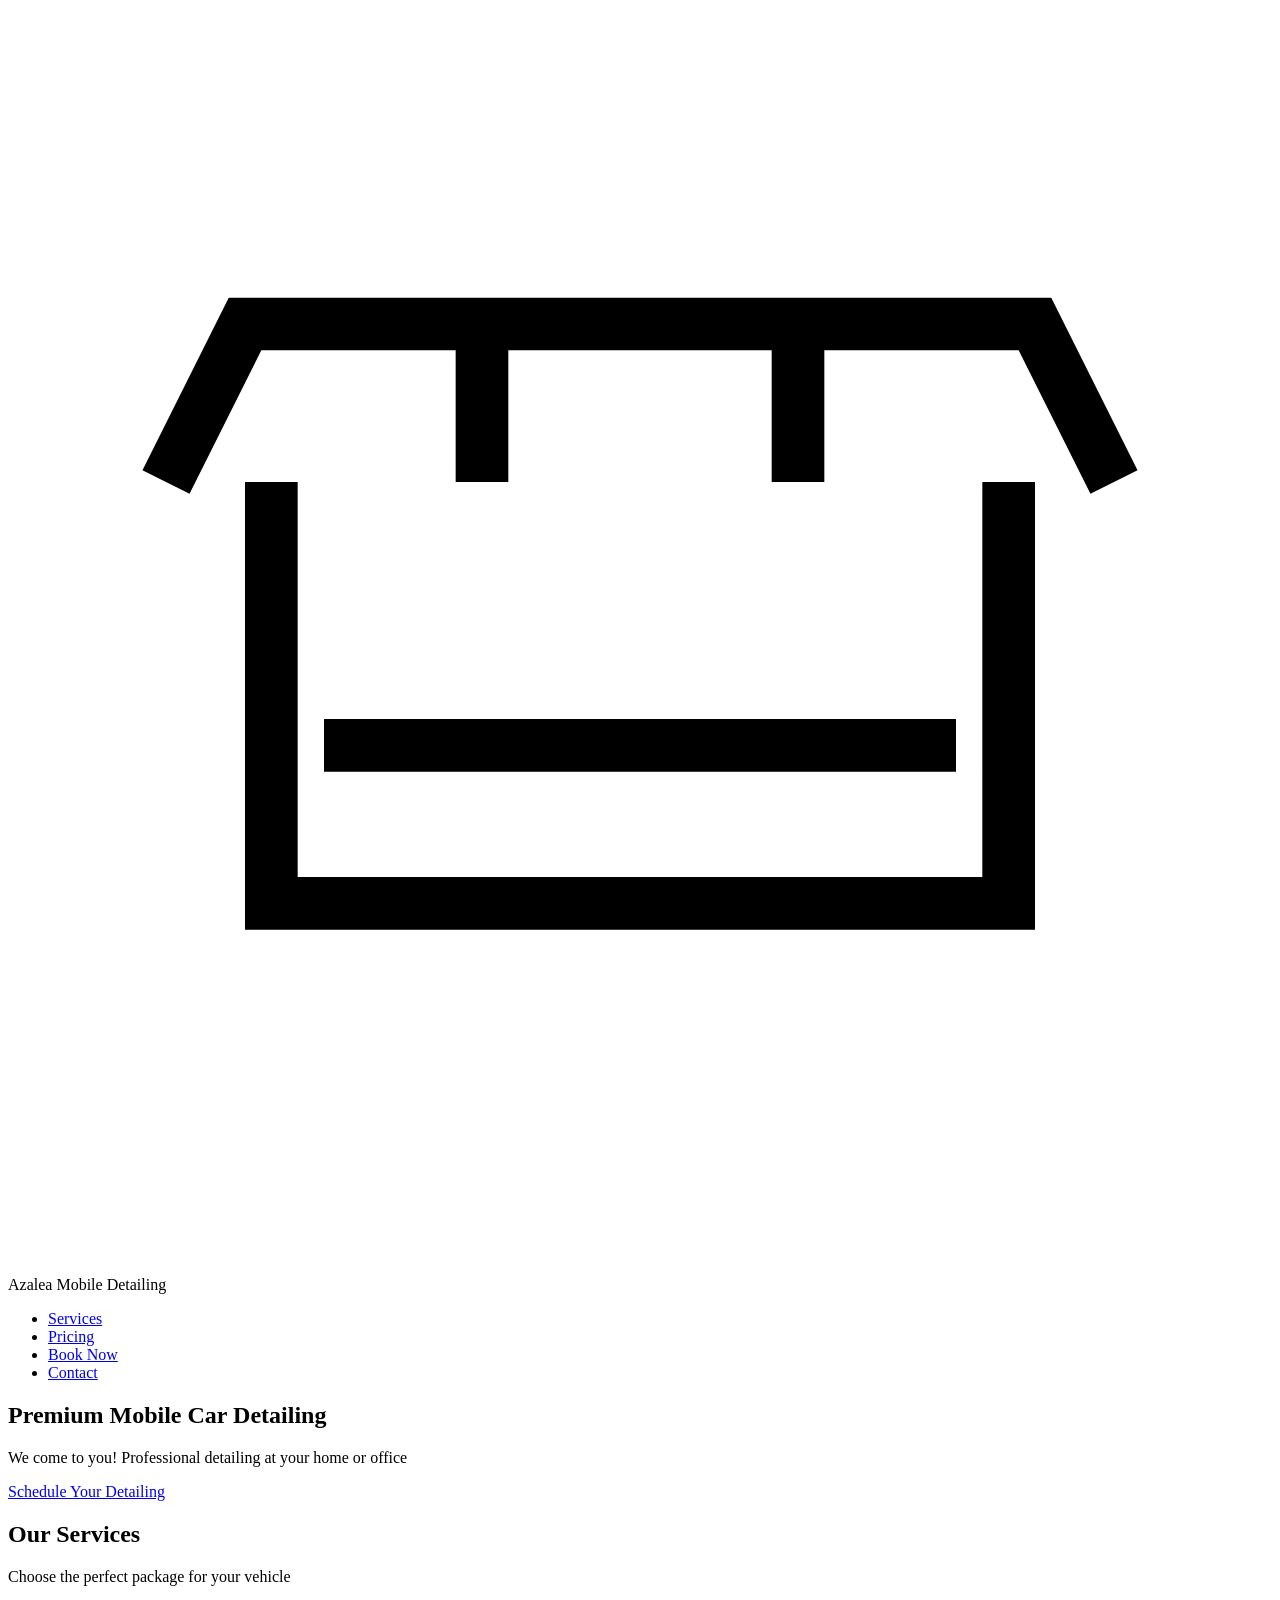
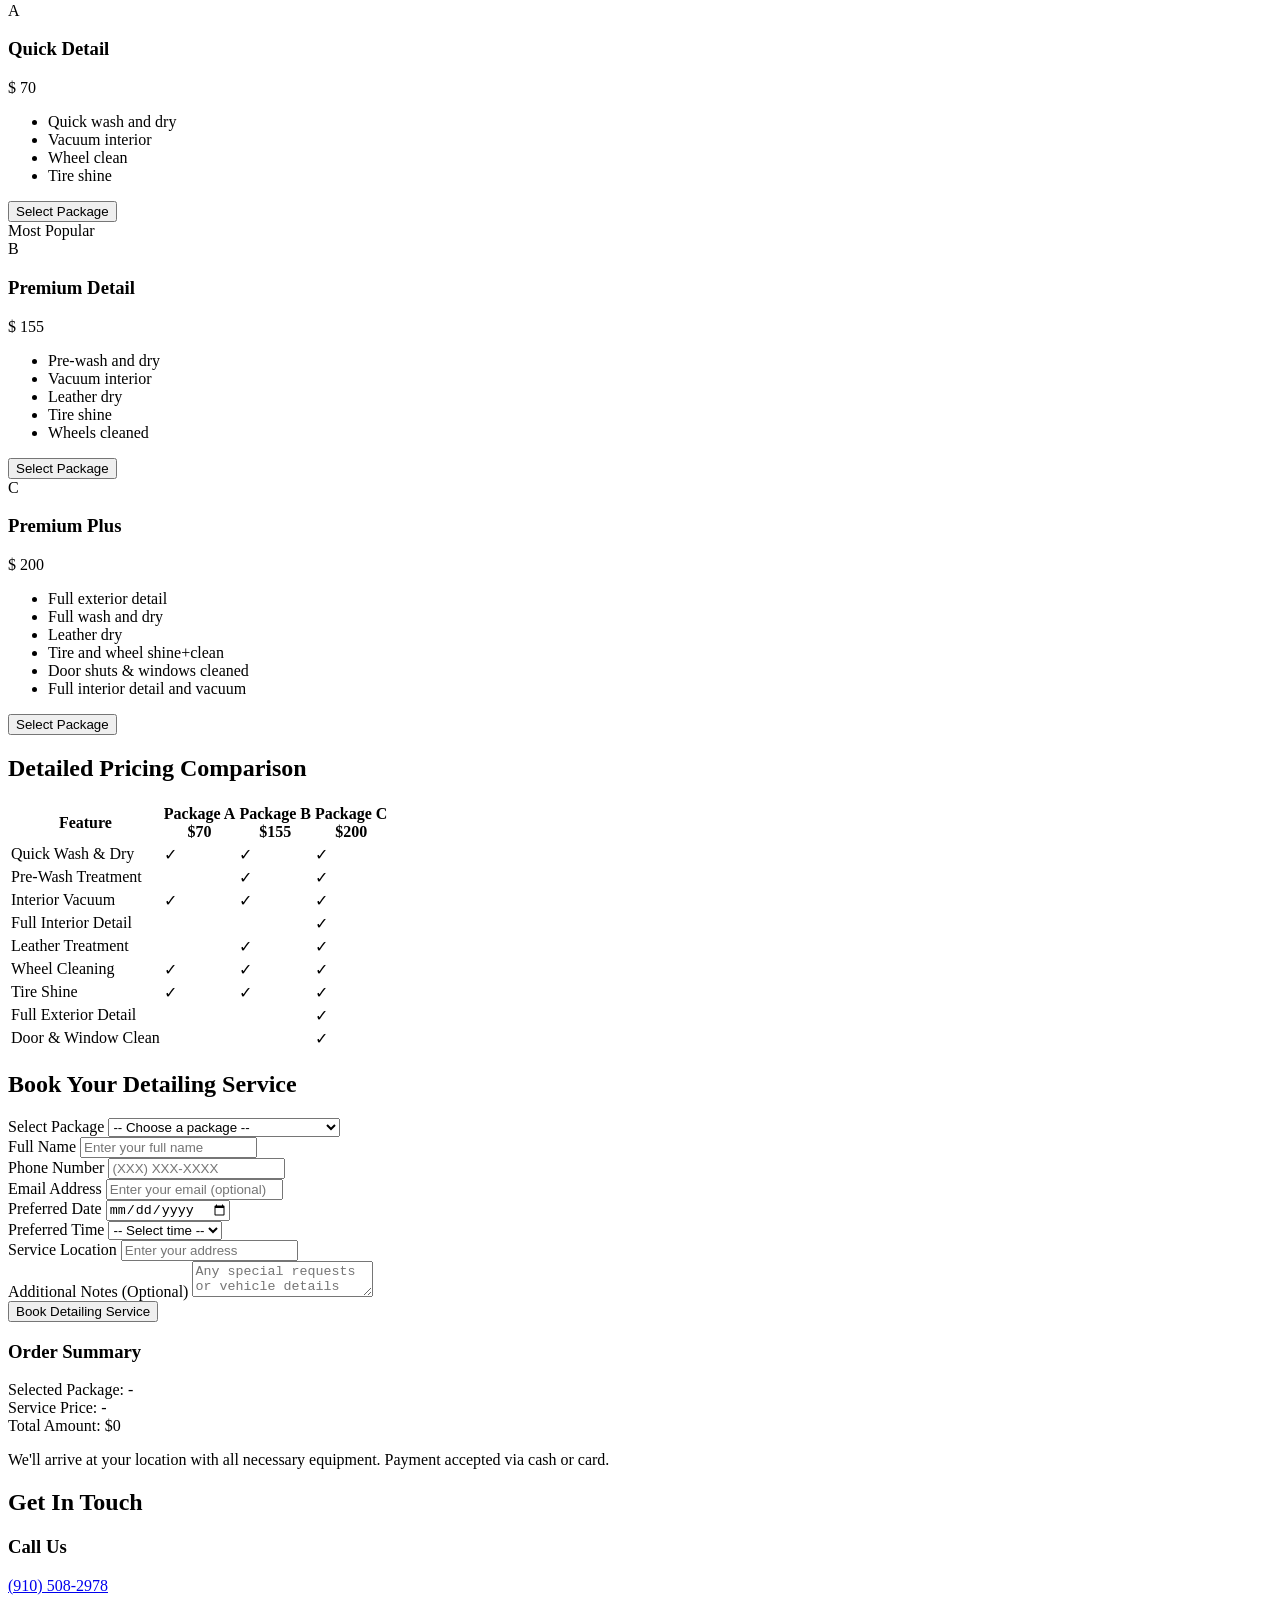
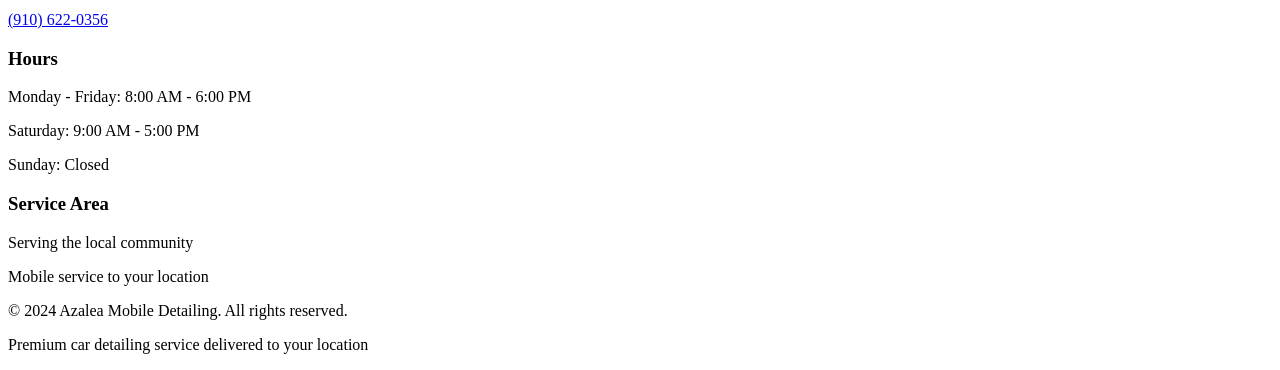
==== index.html @ d8abac6d "Add Azalea Mobile Detailing website - index.html" ====
<!DOCTYPE html>
<html lang="en">
<head>
    <meta charset="UTF-8">
    <meta name="viewport" content="width=device-width, initial-scale=1.0">
    <title>Azalea Mobile Detailing - Premium Car Detailing Service</title>
    <link rel="stylesheet" href="styles.css">
</head>
<body>
    <!-- Navigation -->
    <nav class="navbar">
        <div class="nav-container">
            <div class="logo">
                <svg class="car-icon" viewBox="0 0 24 24" fill="none" stroke="currentColor">
                    <path d="M3 9l1.5-3h15l1.5 3M5 9v8h14V9M7 17h10M6 14h12M9 9V6h6v3"/>
                </svg>
                <span>Azalea Mobile Detailing</span>
            </div>
            <ul class="nav-links">
                <li><a href="#services">Services</a></li>
                <li><a href="#pricing">Pricing</a></li>
                <li><a href="#booking">Book Now</a></li>
                <li><a href="#contact">Contact</a></li>
            </ul>
        </div>
    </nav>

    <!-- Hero Section -->
    <section class="hero">
        <div class="hero-content">
            <h1>Premium Mobile Car Detailing</h1>
            <p>We come to you! Professional detailing at your home or office</p>
            <a href="#booking" class="cta-button">Schedule Your Detailing</a>
        </div>
    </section>

    <!-- Services Section -->
    <section id="services" class="services">
        <div class="container">
            <h2>Our Services</h2>
            <p class="section-subtitle">Choose the perfect package for your vehicle</p>
            
            <div class="pricing-cards">
                <!-- Package A -->
                <div class="service-card" onclick="selectPackage('A', 70)">
                    <div class="package-header">
                        <div class="package-badge">A</div>
                        <h3>Quick Detail</h3>
                    </div>
                    <div class="price">
                        <span class="currency">$</span>
                        <span class="amount">70</span>
                    </div>
                    <ul class="features">
                        <li>Quick wash and dry</li>
                        <li>Vacuum interior</li>
                        <li>Wheel clean</li>
                        <li>Tire shine</li>
                    </ul>
                    <button class="select-btn">Select Package</button>
                </div>

                <!-- Package B -->
                <div class="service-card popular" onclick="selectPackage('B', 155)">
                    <div class="popular-banner">Most Popular</div>
                    <div class="package-header">
                        <div class="package-badge">B</div>
                        <h3>Premium Detail</h3>
                    </div>
                    <div class="price">
                        <span class="currency">$</span>
                        <span class="amount">155</span>
                    </div>
                    <ul class="features">
                        <li>Pre-wash and dry</li>
                        <li>Vacuum interior</li>
                        <li>Leather dry</li>
                        <li>Tire shine</li>
                        <li>Wheels cleaned</li>
                    </ul>
                    <button class="select-btn">Select Package</button>
                </div>

                <!-- Package C -->
                <div class="service-card" onclick="selectPackage('C', 200)">
                    <div class="package-header">
                        <div class="package-badge">C</div>
                        <h3>Premium Plus</h3>
                    </div>
                    <div class="price">
                        <span class="currency">$</span>
                        <span class="amount">200</span>
                    </div>
                    <ul class="features">
                        <li>Full exterior detail</li>
                        <li>Full wash and dry</li>
                        <li>Leather dry</li>
                        <li>Tire and wheel shine+clean</li>
                        <li>Door shuts & windows cleaned</li>
                        <li>Full interior detail and vacuum</li>
                    </ul>
                    <button class="select-btn">Select Package</button>
                </div>
            </div>
        </div>
    </section>

    <!-- Pricing Comparison -->
    <section id="pricing" class="pricing-section">
        <div class="container">
            <h2>Detailed Pricing Comparison</h2>
            <div class="comparison-table">
                <table>
                    <thead>
                        <tr>
                            <th>Feature</th>
                            <th>Package A<br><span class="price-highlight">$70</span></th>
                            <th>Package B<br><span class="price-highlight">$155</span></th>
                            <th>Package C<br><span class="price-highlight">$200</span></th>
                        </tr>
                    </thead>
                    <tbody>
                        <tr>
                            <td>Quick Wash & Dry</td>
                            <td class="check">✓</td>
                            <td class="check">✓</td>
                            <td class="check">✓</td>
                        </tr>
                        <tr>
                            <td>Pre-Wash Treatment</td>
                            <td></td>
                            <td class="check">✓</td>
                            <td class="check">✓</td>
                        </tr>
                        <tr>
                            <td>Interior Vacuum</td>
                            <td class="check">✓</td>
                            <td class="check">✓</td>
                            <td class="check">✓</td>
                        </tr>
                        <tr>
                            <td>Full Interior Detail</td>
                            <td></td>
                            <td></td>
                            <td class="check">✓</td>
                        </tr>
                        <tr>
                            <td>Leather Treatment</td>
                            <td></td>
                            <td class="check">✓</td>
                            <td class="check">✓</td>
                        </tr>
                        <tr>
                            <td>Wheel Cleaning</td>
                            <td class="check">✓</td>
                            <td class="check">✓</td>
                            <td class="check">✓</td>
                        </tr>
                        <tr>
                            <td>Tire Shine</td>
                            <td class="check">✓</td>
                            <td class="check">✓</td>
                            <td class="check">✓</td>
                        </tr>
                        <tr>
                            <td>Full Exterior Detail</td>
                            <td></td>
                            <td></td>
                            <td class="check">✓</td>
                        </tr>
                        <tr>
                            <td>Door & Window Clean</td>
                            <td></td>
                            <td></td>
                            <td class="check">✓</td>
                        </tr>
                    </tbody>
                </table>
            </div>
        </div>
    </section>

    <!-- Booking Section -->
    <section id="booking" class="booking-section">
        <div class="container">
            <div class="booking-wrapper">
                <div class="booking-form-container">
                    <h2>Book Your Detailing Service</h2>
                    <form id="bookingForm" class="booking-form">
                        <div class="form-group">
                            <label for="package">Select Package</label>
                            <select id="package" name="package" required>
                                <option value="">-- Choose a package --</option>
                                <option value="A">Package A - Quick Detail ($70)</option>
                                <option value="B">Package B - Premium Detail ($155)</option>
                                <option value="C">Package C - Premium Plus ($200)</option>
                            </select>
                        </div>

                        <div class="form-group">
                            <label for="name">Full Name</label>
                            <input type="text" id="name" name="name" required placeholder="Enter your full name">
                        </div>

                        <div class="form-group">
                            <label for="phone">Phone Number</label>
                            <input type="tel" id="phone" name="phone" required placeholder="(XXX) XXX-XXXX">
                        </div>

                        <div class="form-group">
                            <label for="email">Email Address</label>
                            <input type="email" id="email" name="email" placeholder="Enter your email (optional)">
                        </div>

                        <div class="form-row">
                            <div class="form-group">
                                <label for="date">Preferred Date</label>
                                <input type="date" id="date" name="date" required>
                            </div>
                            <div class="form-group">
                                <label for="time">Preferred Time</label>
                                <select id="time" name="time" required>
                                    <option value="">-- Select time --</option>
                                    <option value="09:00">9:00 AM</option>
                                    <option value="10:00">10:00 AM</option>
                                    <option value="11:00">11:00 AM</option>
                                    <option value="12:00">12:00 PM</option>
                                    <option value="13:00">1:00 PM</option>
                                    <option value="14:00">2:00 PM</option>
                                    <option value="15:00">3:00 PM</option>
                                    <option value="16:00">4:00 PM</option>
                                    <option value="17:00">5:00 PM</option>
                                </select>
                            </div>
                        </div>

                        <div class="form-group">
                            <label for="location">Service Location</label>
                            <input type="text" id="location" name="location" required placeholder="Enter your address">
                        </div>

                        <div class="form-group">
                            <label for="notes">Additional Notes (Optional)</label>
                            <textarea id="notes" name="notes" placeholder="Any special requests or vehicle details"></textarea>
                        </div>

                        <button type="submit" class="submit-btn">Book Detailing Service</button>
                    </form>
                </div>

                <div class="order-summary">
                    <h3>Order Summary</h3>
                    <div class="summary-content">
                        <div class="summary-item">
                            <span>Selected Package:</span>
                            <span id="summaryPackage">-</span>
                        </div>
                        <div class="summary-item">
                            <span>Service Price:</span>
                            <span id="summaryPrice">-</span>
                        </div>
                        <div class="summary-divider"></div>
                        <div class="summary-item total">
                            <span>Total Amount:</span>
                            <span id="summaryTotal">$0</span>
                        </div>
                        <p class="summary-note">We'll arrive at your location with all necessary equipment. Payment accepted via cash or card.</p>
                    </div>
                </div>
            </div>
        </div>
    </section>

    <!-- Contact Section -->
    <section id="contact" class="contact-section">
        <div class="container">
            <h2>Get In Touch</h2>
            <div class="contact-info">
                <div class="contact-item">
                    <h3>Call Us</h3>
                    <p><a href="tel:9105082978">(910) 508-2978</a></p>
                    <p><a href="tel:9106220356">(910) 622-0356</a></p>
                </div>
                <div class="contact-item">
                    <h3>Hours</h3>
                    <p>Monday - Friday: 8:00 AM - 6:00 PM</p>
                    <p>Saturday: 9:00 AM - 5:00 PM</p>
                    <p>Sunday: Closed</p>
                </div>
                <div class="contact-item">
                    <h3>Service Area</h3>
                    <p>Serving the local community</p>
                    <p>Mobile service to your location</p>
                </div>
            </div>
        </div>
    </section>

    <!-- Footer -->
    <footer class="footer">
        <div class="container">
            <p>&copy; 2024 Azalea Mobile Detailing. All rights reserved.</p>
            <p>Premium car detailing service delivered to your location</p>
        </div>
    </footer>

    <script src="script.js"></script>
</body>
</html>
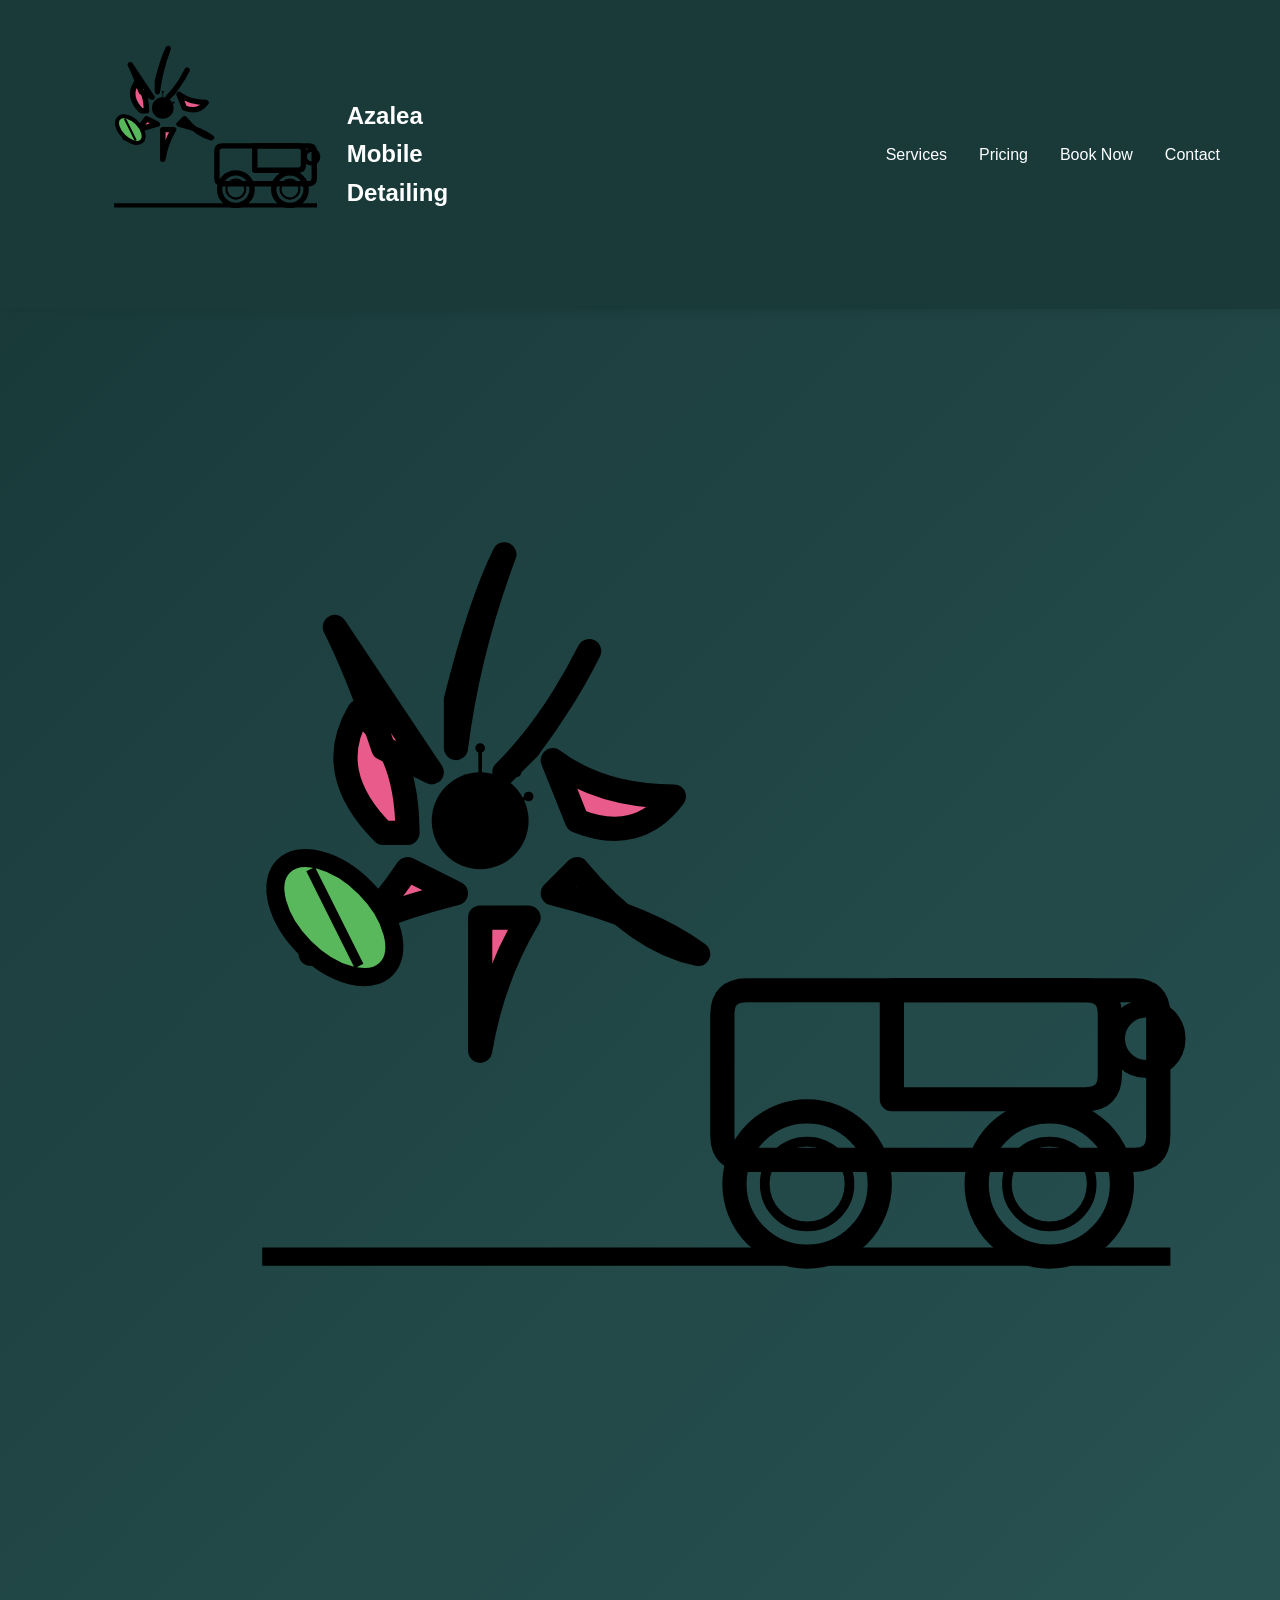
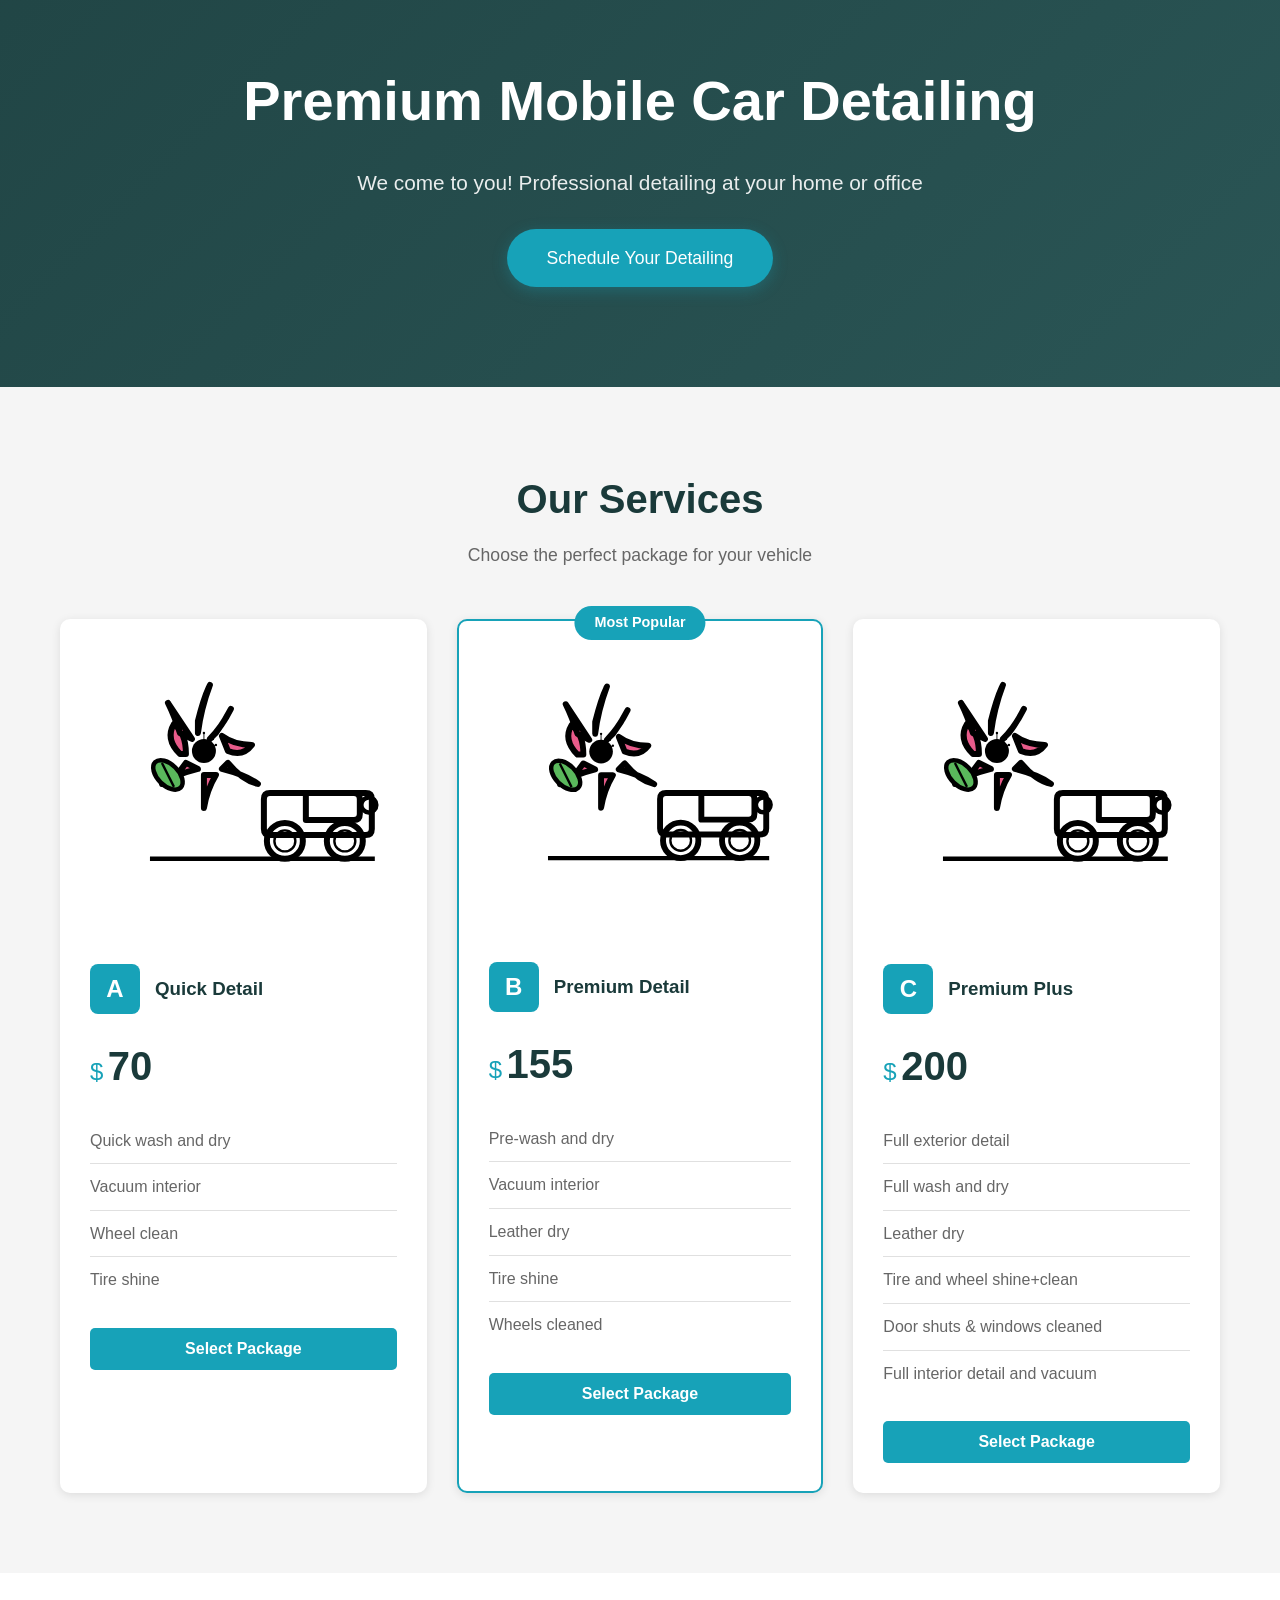
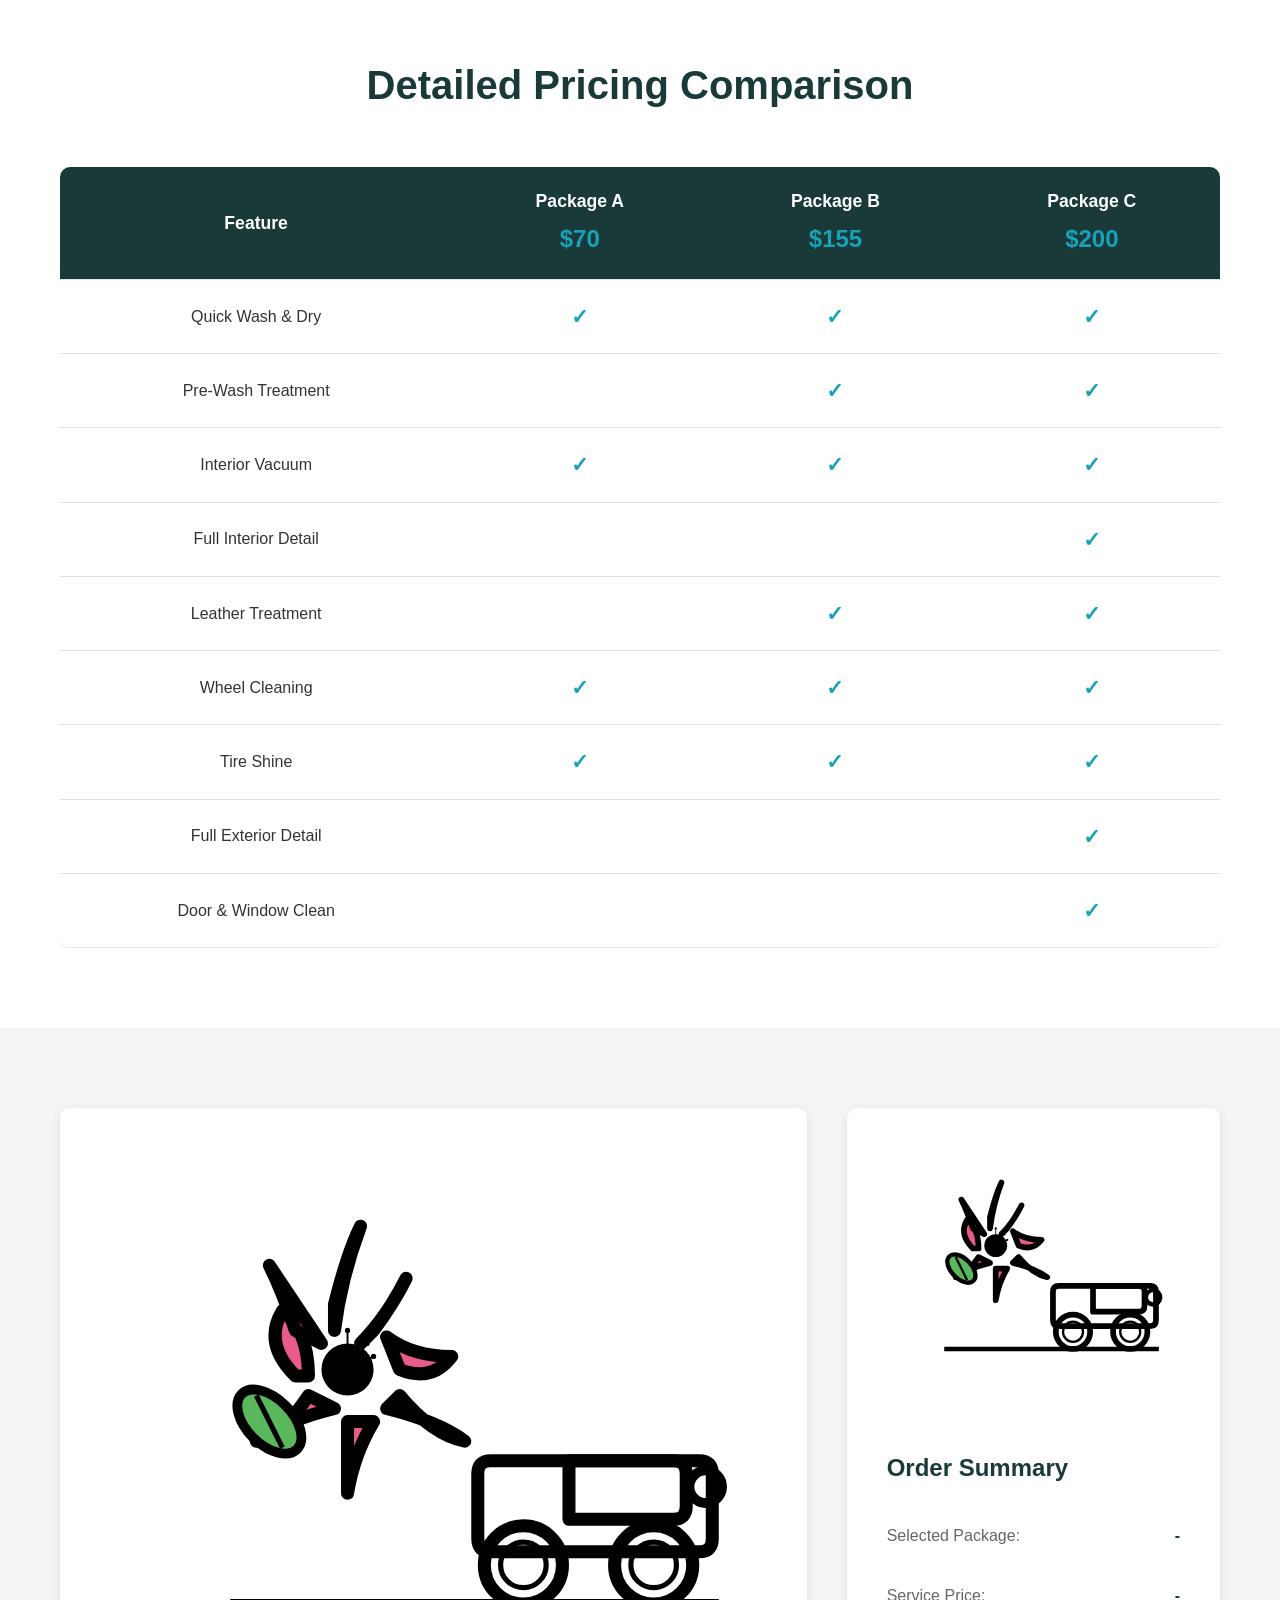
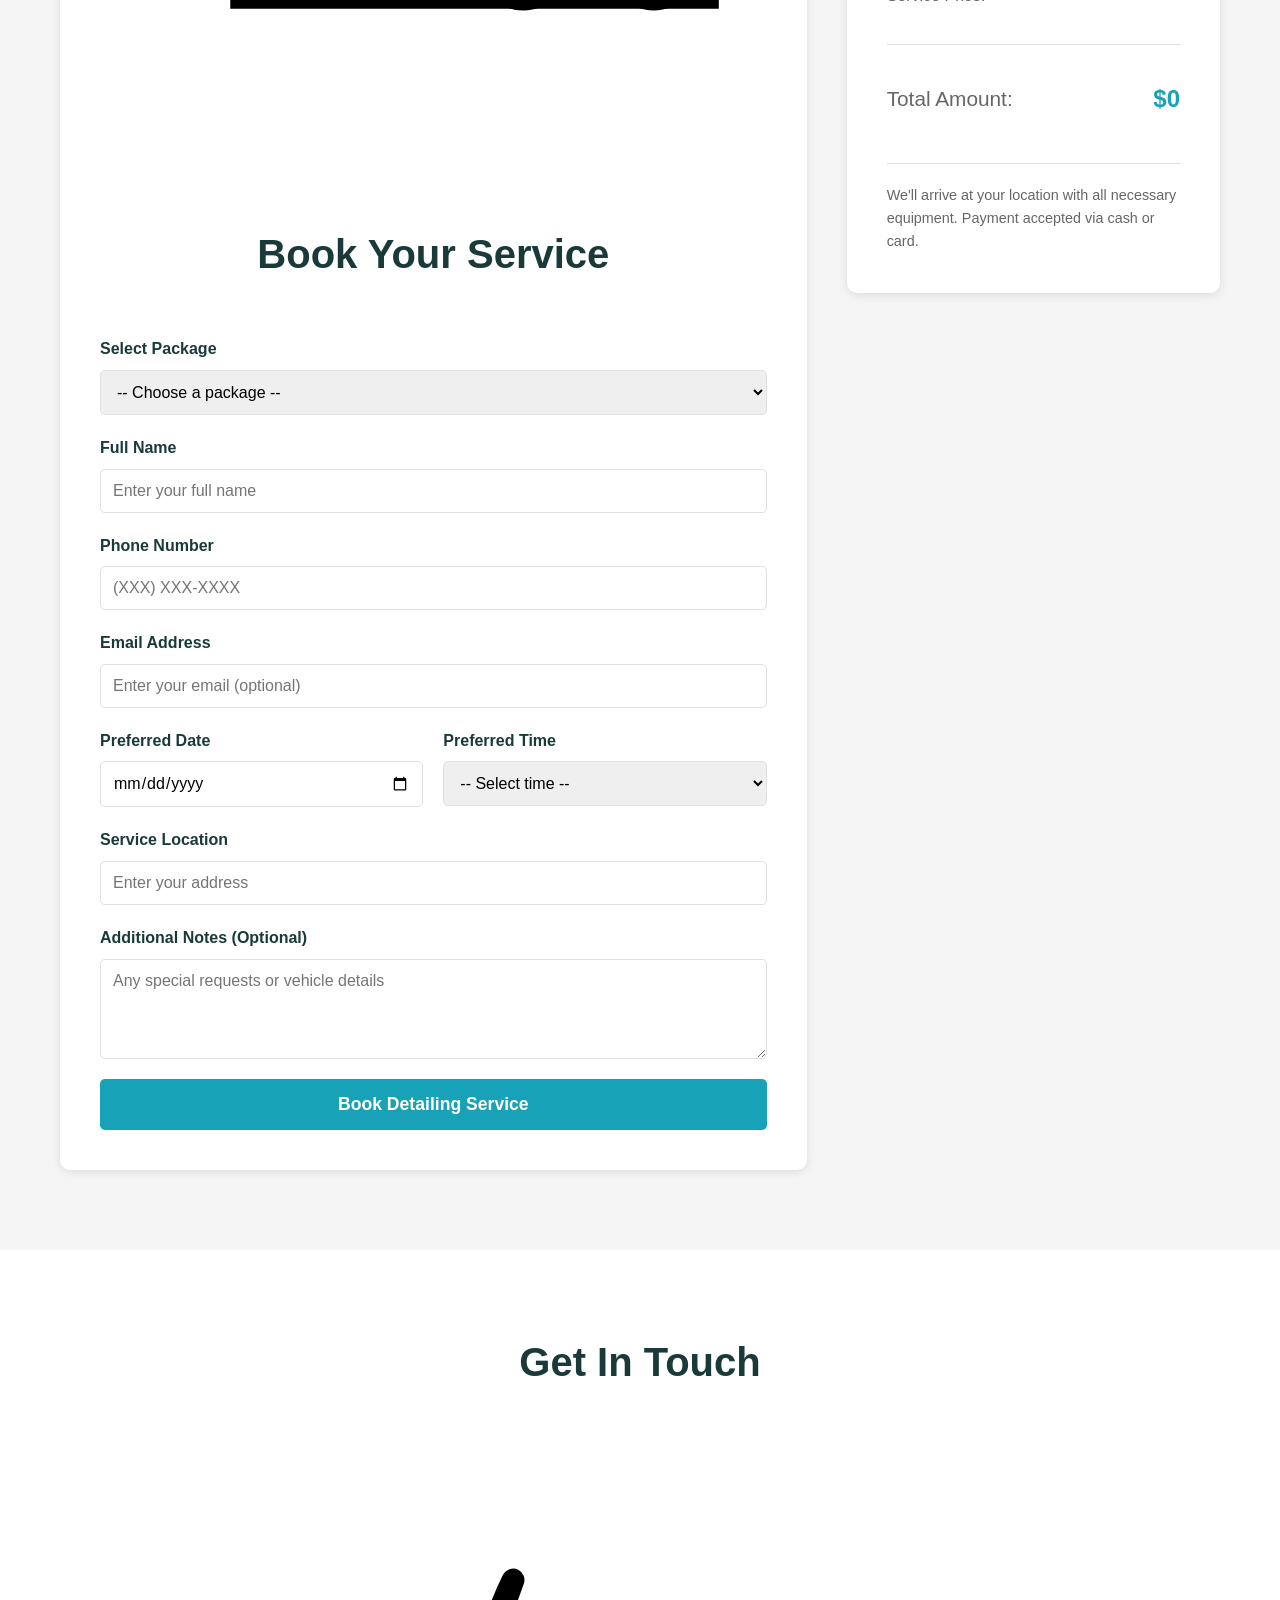
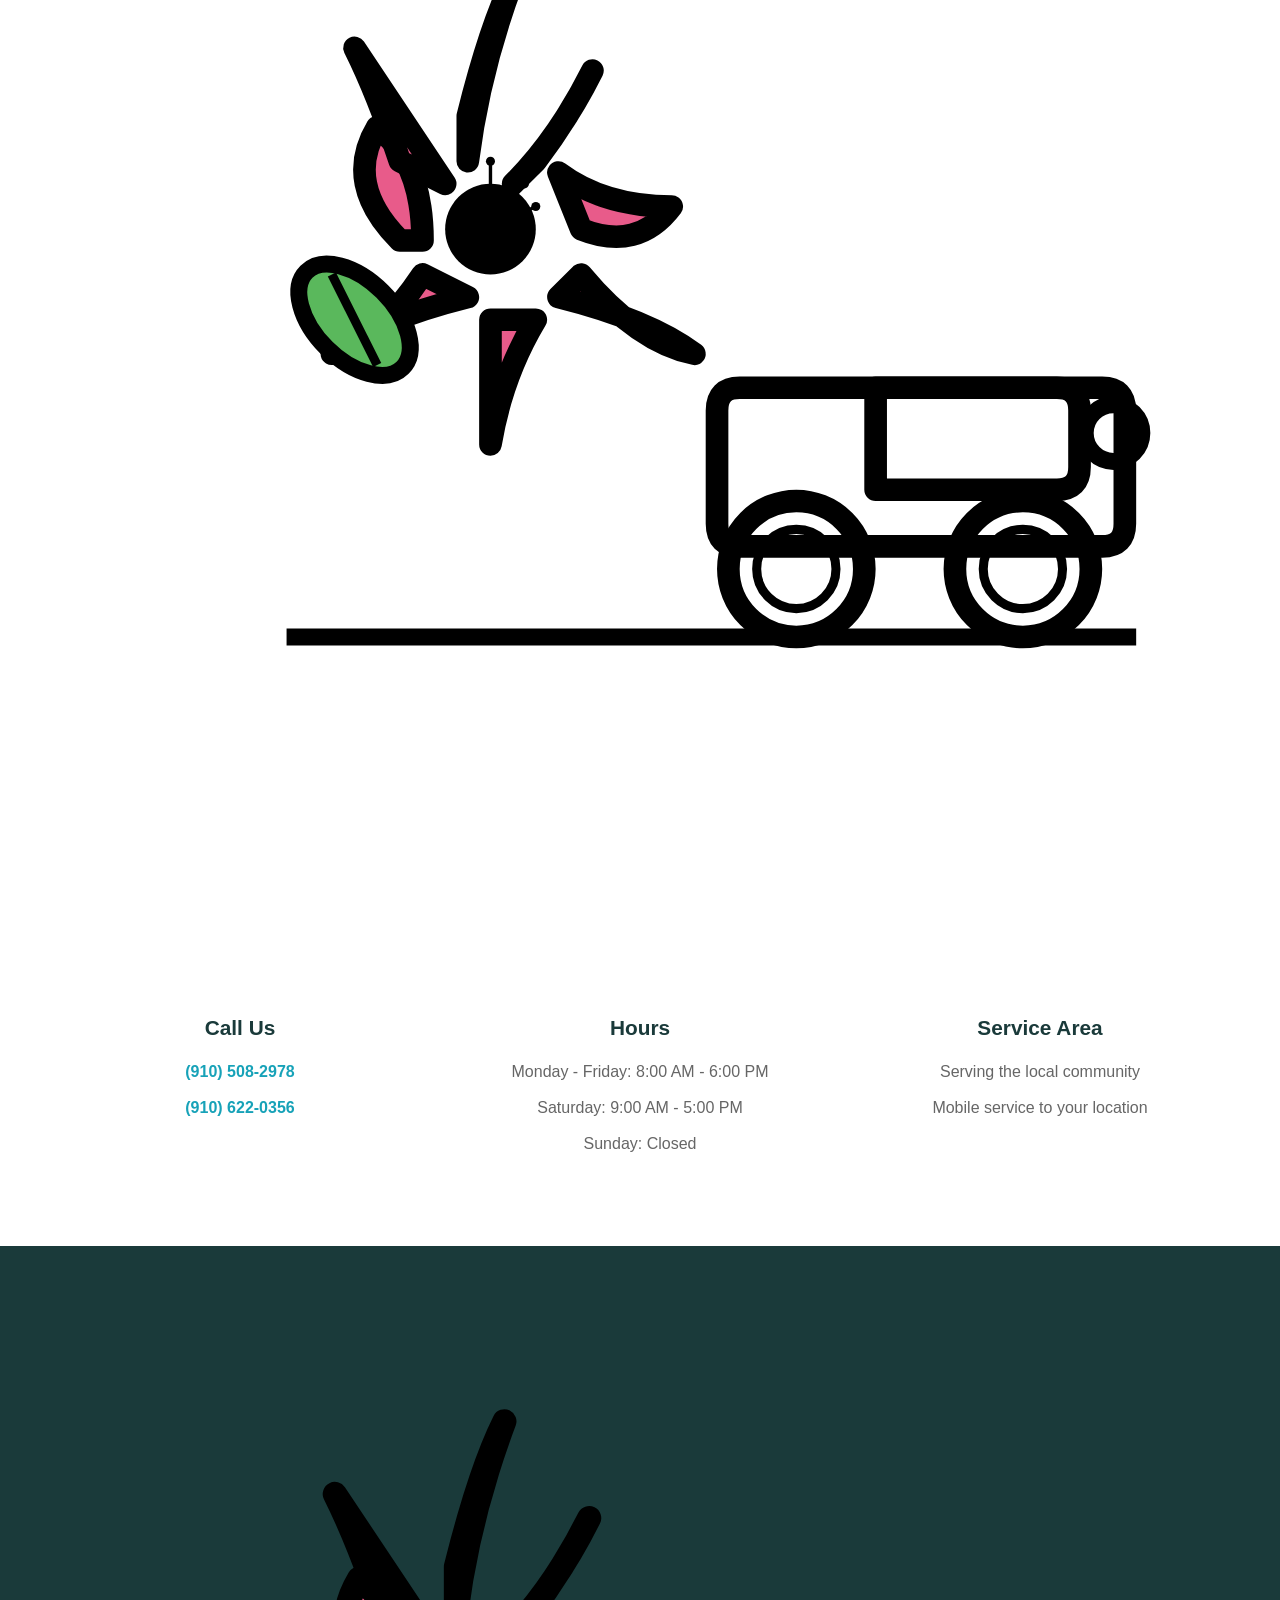
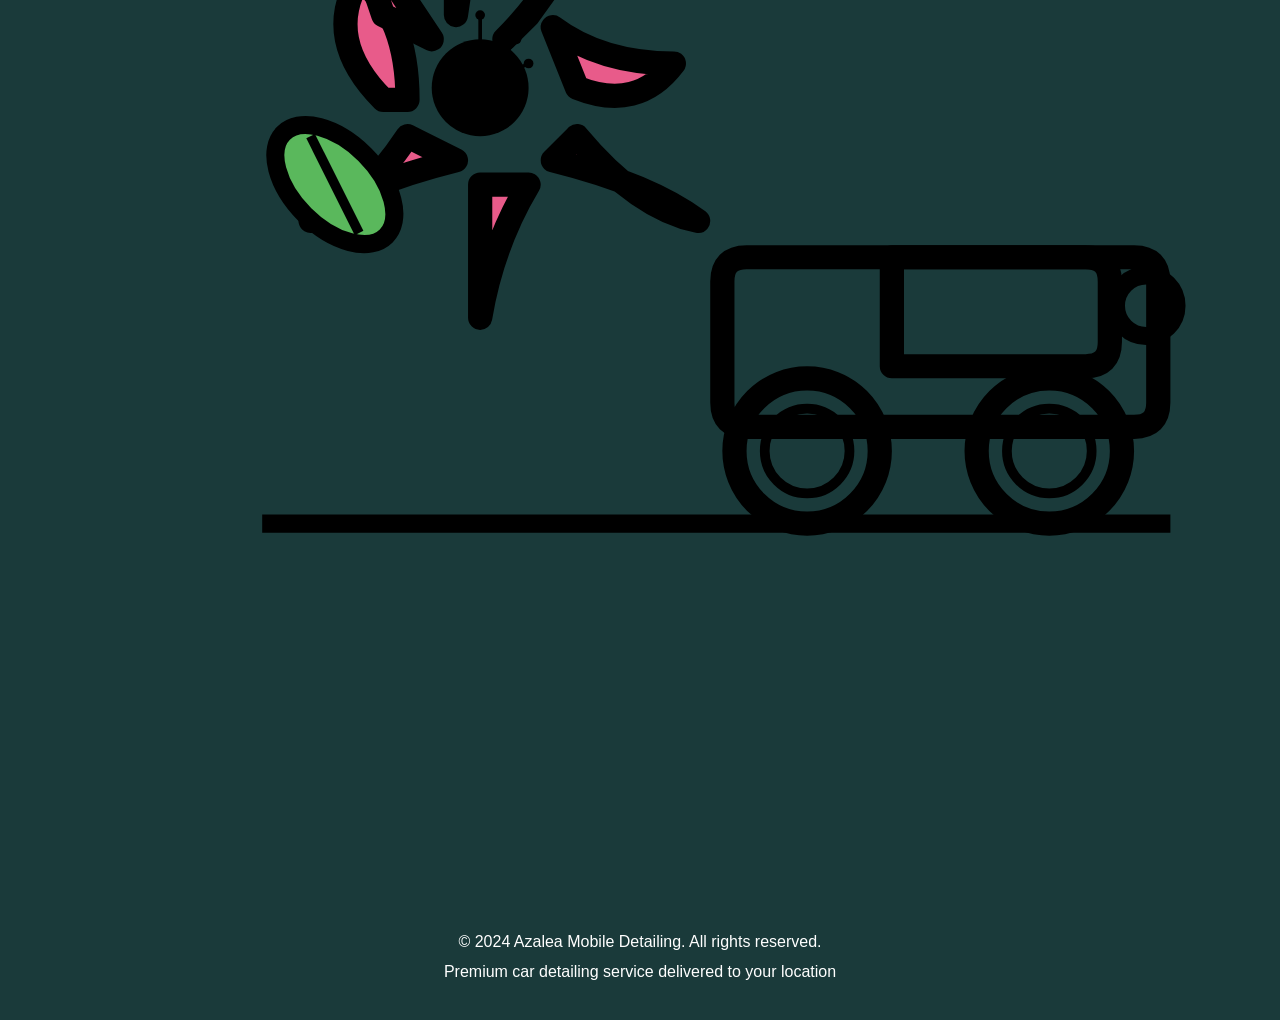
==== commit a4e05a5c: "Update index.html with logo throughout website" ====
--- a/index.html
+++ b/index.html
@@ -11,9 +11,7 @@
     <nav class="navbar">
         <div class="nav-container">
             <div class="logo">
-                <svg class="car-icon" viewBox="0 0 24 24" fill="none" stroke="currentColor">
-                    <path d="M3 9l1.5-3h15l1.5 3M5 9v8h14V9M7 17h10M6 14h12M9 9V6h6v3"/>
-                </svg>
+                <img src="azalea-logo.svg" alt="Azalea Mobile Detailing" class="logo-image">
                 <span>Azalea Mobile Detailing</span>
             </div>
             <ul class="nav-links">
@@ -27,6 +25,9 @@
 
     <!-- Hero Section -->
     <section class="hero">
+        <div class="hero-logo">
+            <img src="azalea-logo.svg" alt="Azalea Logo" class="hero-logo-image">
+        </div>
         <div class="hero-content">
             <h1>Premium Mobile Car Detailing</h1>
             <p>We come to you! Professional detailing at your home or office</p>
@@ -43,6 +44,9 @@
             <div class="pricing-cards">
                 <!-- Package A -->
                 <div class="service-card" onclick="selectPackage('A', 70)">
+                    <div class="card-logo">
+                        <img src="azalea-logo.svg" alt="Azalea" class="card-logo-image">
+                    </div>
                     <div class="package-header">
                         <div class="package-badge">A</div>
                         <h3>Quick Detail</h3>
@@ -63,6 +67,9 @@
                 <!-- Package B -->
                 <div class="service-card popular" onclick="selectPackage('B', 155)">
                     <div class="popular-banner">Most Popular</div>
+                    <div class="card-logo">
+                        <img src="azalea-logo.svg" alt="Azalea" class="card-logo-image">
+                    </div>
                     <div class="package-header">
                         <div class="package-badge">B</div>
                         <h3>Premium Detail</h3>
@@ -83,6 +90,9 @@
 
                 <!-- Package C -->
                 <div class="service-card" onclick="selectPackage('C', 200)">
+                    <div class="card-logo">
+                        <img src="azalea-logo.svg" alt="Azalea" class="card-logo-image">
+                    </div>
                     <div class="package-header">
                         <div class="package-badge">C</div>
                         <h3>Premium Plus</h3>
@@ -185,7 +195,10 @@
         <div class="container">
             <div class="booking-wrapper">
                 <div class="booking-form-container">
-                    <h2>Book Your Detailing Service</h2>
+                    <div class="booking-header">
+                        <img src="azalea-logo.svg" alt="Azalea" class="booking-logo">
+                        <h2>Book Your Service</h2>
+                    </div>
                     <form id="bookingForm" class="booking-form">
                         <div class="form-group">
                             <label for="package">Select Package</label>
@@ -249,6 +262,7 @@
                 </div>
 
                 <div class="order-summary">
+                    <img src="azalea-logo.svg" alt="Azalea" class="summary-logo">
                     <h3>Order Summary</h3>
                     <div class="summary-content">
                         <div class="summary-item">
@@ -275,6 +289,9 @@
     <section id="contact" class="contact-section">
         <div class="container">
             <h2>Get In Touch</h2>
+            <div class="contact-header-logo">
+                <img src="azalea-logo.svg" alt="Azalea" class="contact-logo">
+            </div>
             <div class="contact-info">
                 <div class="contact-item">
                     <h3>Call Us</h3>
@@ -298,10 +315,9 @@
 
     <!-- Footer -->
     <footer class="footer">
-        <div class="container">
-            <p>&copy; 2024 Azalea Mobile Detailing. All rights reserved.</p>
-            <p>Premium car detailing service delivered to your location</p>
-        </div>
+        <img src="azalea-logo.svg" alt="Azalea Logo" class="footer-logo">
+        <p>&copy; 2024 Azalea Mobile Detailing. All rights reserved.</p>
+        <p>Premium car detailing service delivered to your location</p>
     </footer>
 
     <script src="script.js"></script>
--- a/styles.css
+++ b/styles.css
@@ -0,0 +1,583 @@
+* {
+    margin: 0;
+    padding: 0;
+    box-sizing: border-box;
+}
+
+:root {
+    --primary-color: #17a2b8;
+    --dark-bg: #1a3a3a;
+    --light-bg: #f5f5f5;
+    --text-dark: #333;
+    --text-light: #666;
+    --border-color: #e0e0e0;
+}
+
+body {
+    font-family: 'Segoe UI', Tahoma, Geneva, Verdana, sans-serif;
+    line-height: 1.6;
+    color: var(--text-dark);
+    background-color: #fff;
+}
+
+.container {
+    max-width: 1200px;
+    margin: 0 auto;
+    padding: 0 20px;
+}
+
+/* Navigation */
+.navbar {
+    background-color: var(--dark-bg);
+    padding: 1rem 0;
+    position: sticky;
+    top: 0;
+    z-index: 1000;
+    box-shadow: 0 2px 10px rgba(0, 0, 0, 0.1);
+}
+
+.nav-container {
+    max-width: 1200px;
+    margin: 0 auto;
+    padding: 0 20px;
+    display: flex;
+    justify-content: space-between;
+    align-items: center;
+}
+
+.logo {
+    display: flex;
+    align-items: center;
+    gap: 10px;
+    color: white;
+    font-size: 1.5rem;
+    font-weight: bold;
+}
+
+.car-icon {
+    width: 30px;
+    height: 30px;
+    color: var(--primary-color);
+}
+
+.nav-links {
+    display: flex;
+    list-style: none;
+    gap: 2rem;
+}
+
+.nav-links a {
+    color: white;
+    text-decoration: none;
+    transition: color 0.3s;
+}
+
+.nav-links a:hover {
+    color: var(--primary-color);
+}
+
+/* Hero Section */
+.hero {
+    background: linear-gradient(135deg, var(--dark-bg) 0%, #2a5555 100%);
+    color: white;
+    padding: 100px 20px;
+    text-align: center;
+}
+
+.hero-content h1 {
+    font-size: 3.5rem;
+    margin-bottom: 20px;
+    font-weight: 700;
+}
+
+.hero-content p {
+    font-size: 1.3rem;
+    margin-bottom: 30px;
+    opacity: 0.9;
+}
+
+.cta-button {
+    display: inline-block;
+    background-color: var(--primary-color);
+    color: white;
+    padding: 15px 40px;
+    border-radius: 50px;
+    text-decoration: none;
+    font-size: 1.1rem;
+    transition: all 0.3s;
+    box-shadow: 0 4px 15px rgba(23, 162, 184, 0.3);
+}
+
+.cta-button:hover {
+    background-color: #138496;
+    transform: translateY(-2px);
+    box-shadow: 0 6px 20px rgba(23, 162, 184, 0.4);
+}
+
+/* Services Section */
+.services {
+    padding: 80px 20px;
+    background-color: var(--light-bg);
+}
+
+.services h2 {
+    text-align: center;
+    font-size: 2.5rem;
+    margin-bottom: 10px;
+    color: var(--dark-bg);
+}
+
+.section-subtitle {
+    text-align: center;
+    color: var(--text-light);
+    font-size: 1.1rem;
+    margin-bottom: 50px;
+}
+
+.pricing-cards {
+    display: grid;
+    grid-template-columns: repeat(auto-fit, minmax(320px, 1fr));
+    gap: 30px;
+    margin-top: 50px;
+}
+
+.service-card {
+    background: white;
+    border-radius: 10px;
+    padding: 30px;
+    box-shadow: 0 2px 10px rgba(0, 0, 0, 0.1);
+    transition: all 0.3s;
+    position: relative;
+    cursor: pointer;
+}
+
+.service-card:hover {
+    transform: translateY(-10px);
+    box-shadow: 0 10px 30px rgba(0, 0, 0, 0.15);
+}
+
+.service-card.popular {
+    border: 2px solid var(--primary-color);
+    transform: scale(1.05);
+}
+
+.popular-banner {
+    position: absolute;
+    top: -15px;
+    left: 50%;
+    transform: translateX(-50%);
+    background-color: var(--primary-color);
+    color: white;
+    padding: 5px 20px;
+    border-radius: 20px;
+    font-size: 0.9rem;
+    font-weight: bold;
+}
+
+.package-header {
+    display: flex;
+    align-items: center;
+    gap: 15px;
+    margin-bottom: 20px;
+}
+
+.package-badge {
+    background-color: var(--primary-color);
+    color: white;
+    width: 50px;
+    height: 50px;
+    border-radius: 8px;
+    display: flex;
+    align-items: center;
+    justify-content: center;
+    font-size: 1.5rem;
+    font-weight: bold;
+}
+
+.package-header h3 {
+    margin: 0;
+    color: var(--dark-bg);
+}
+
+.price {
+    margin-bottom: 20px;
+}
+
+.currency {
+    font-size: 1.5rem;
+    color: var(--primary-color);
+}
+
+.amount {
+    font-size: 2.5rem;
+    font-weight: bold;
+    color: var(--dark-bg);
+}
+
+.features {
+    list-style: none;
+    margin-bottom: 25px;
+}
+
+.features li {
+    padding: 10px 0;
+    color: var(--text-light);
+    border-bottom: 1px solid var(--border-color);
+}
+
+.features li:last-child {
+    border-bottom: none;
+}
+
+.select-btn {
+    width: 100%;
+    padding: 12px;
+    background-color: var(--primary-color);
+    color: white;
+    border: none;
+    border-radius: 5px;
+    cursor: pointer;
+    font-size: 1rem;
+    font-weight: 600;
+    transition: all 0.3s;
+}
+
+.select-btn:hover {
+    background-color: #138496;
+}
+
+/* Pricing Comparison */
+.pricing-section {
+    padding: 80px 20px;
+}
+
+.pricing-section h2 {
+    text-align: center;
+    font-size: 2.5rem;
+    margin-bottom: 50px;
+    color: var(--dark-bg);
+}
+
+.comparison-table {
+    overflow-x: auto;
+}
+
+table {
+    width: 100%;
+    border-collapse: collapse;
+    background: white;
+    box-shadow: 0 2px 10px rgba(0, 0, 0, 0.1);
+    border-radius: 10px;
+    overflow: hidden;
+}
+
+table thead {
+    background-color: var(--dark-bg);
+    color: white;
+}
+
+table th, table td {
+    padding: 20px;
+    text-align: center;
+    border-bottom: 1px solid var(--border-color);
+}
+
+table th {
+    font-weight: 600;
+    font-size: 1.1rem;
+}
+
+table tbody tr:hover {
+    background-color: var(--light-bg);
+}
+
+.price-highlight {
+    display: block;
+    font-size: 1.5rem;
+    font-weight: bold;
+    color: var(--primary-color);
+    margin-top: 5px;
+}
+
+.check {
+    color: var(--primary-color);
+    font-weight: bold;
+    font-size: 1.3rem;
+}
+
+/* Booking Section */
+.booking-section {
+    padding: 80px 20px;
+    background-color: var(--light-bg);
+}
+
+.booking-section h2 {
+    text-align: center;
+    font-size: 2.5rem;
+    margin-bottom: 50px;
+    color: var(--dark-bg);
+}
+
+.booking-wrapper {
+    display: grid;
+    grid-template-columns: 2fr 1fr;
+    gap: 40px;
+    max-width: 1200px;
+    margin: 0 auto;
+}
+
+.booking-form-container {
+    background: white;
+    padding: 40px;
+    border-radius: 10px;
+    box-shadow: 0 2px 10px rgba(0, 0, 0, 0.1);
+}
+
+.booking-form {
+    display: flex;
+    flex-direction: column;
+    gap: 20px;
+}
+
+.form-group {
+    display: flex;
+    flex-direction: column;
+}
+
+.form-group label {
+    margin-bottom: 8px;
+    font-weight: 600;
+    color: var(--dark-bg);
+}
+
+.form-group input,
+.form-group select,
+.form-group textarea {
+    padding: 12px;
+    border: 1px solid var(--border-color);
+    border-radius: 5px;
+    font-size: 1rem;
+    font-family: inherit;
+}
+
+.form-group input:focus,
+.form-group select:focus,
+.form-group textarea:focus {
+    outline: none;
+    border-color: var(--primary-color);
+    box-shadow: 0 0 5px rgba(23, 162, 184, 0.3);
+}
+
+.form-row {
+    display: grid;
+    grid-template-columns: 1fr 1fr;
+    gap: 20px;
+}
+
+.form-group textarea {
+    resize: vertical;
+    min-height: 100px;
+}
+
+.submit-btn {
+    padding: 15px;
+    background-color: var(--primary-color);
+    color: white;
+    border: none;
+    border-radius: 5px;
+    font-size: 1.1rem;
+    font-weight: 600;
+    cursor: pointer;
+    transition: all 0.3s;
+}
+
+.submit-btn:hover {
+    background-color: #138496;
+    transform: translateY(-2px);
+    box-shadow: 0 4px 15px rgba(23, 162, 184, 0.3);
+}
+
+.order-summary {
+    background: white;
+    padding: 40px;
+    border-radius: 10px;
+    box-shadow: 0 2px 10px rgba(0, 0, 0, 0.1);
+    height: fit-content;
+}
+
+.order-summary h3 {
+    font-size: 1.5rem;
+    margin-bottom: 25px;
+    color: var(--dark-bg);
+}
+
+.summary-content {
+    display: flex;
+    flex-direction: column;
+    gap: 15px;
+}
+
+.summary-item {
+    display: flex;
+    justify-content: space-between;
+    align-items: center;
+    padding: 10px 0;
+}
+
+.summary-item span:first-child {
+    color: var(--text-light);
+}
+
+.summary-item span:last-child {
+    font-weight: 600;
+    color: var(--dark-bg);
+}
+
+.summary-item.total {
+    font-size: 1.3rem;
+    padding: 10px 0;
+}
+
+.summary-item.total span:last-child {
+    color: var(--primary-color);
+    font-size: 1.5rem;
+}
+
+.summary-divider {
+    height: 1px;
+    background-color: var(--border-color);
+    margin: 10px 0;
+}
+
+.summary-note {
+    color: var(--text-light);
+    font-size: 0.9rem;
+    margin-top: 20px;
+    padding-top: 20px;
+    border-top: 1px solid var(--border-color);
+}
+
+/* Contact Section */
+.contact-section {
+    padding: 80px 20px;
+}
+
+.contact-section h2 {
+    text-align: center;
+    font-size: 2.5rem;
+    margin-bottom: 50px;
+    color: var(--dark-bg);
+}
+
+.contact-info {
+    display: grid;
+    grid-template-columns: repeat(auto-fit, minmax(250px, 1fr));
+    gap: 40px;
+    max-width: 1200px;
+    margin: 0 auto;
+}
+
+.contact-item {
+    text-align: center;
+}
+
+.contact-item h3 {
+    font-size: 1.3rem;
+    margin-bottom: 15px;
+    color: var(--dark-bg);
+}
+
+.contact-item p {
+    color: var(--text-light);
+    margin: 10px 0;
+}
+
+.contact-item a {
+    color: var(--primary-color);
+    text-decoration: none;
+    font-weight: 600;
+    transition: color 0.3s;
+}
+
+.contact-item a:hover {
+    color: #138496;
+}
+
+/* Footer */
+.footer {
+    background-color: var(--dark-bg);
+    color: white;
+    text-align: center;
+    padding: 30px 20px;
+}
+
+.footer p {
+    margin: 5px 0;
+}
+
+/* Responsive Design */
+@media (max-width: 768px) {
+    .nav-links {
+        gap: 1rem;
+    }
+
+    .hero-content h1 {
+        font-size: 2.5rem;
+    }
+
+    .pricing-cards {
+        grid-template-columns: 1fr;
+    }
+
+    .service-card.popular {
+        transform: scale(1);
+    }
+
+    .booking-wrapper {
+        grid-template-columns: 1fr;
+    }
+
+    .form-row {
+        grid-template-columns: 1fr;
+    }
+
+    table th, table td {
+        padding: 12px 8px;
+        font-size: 0.9rem;
+    }
+
+    .contact-info {
+        grid-template-columns: 1fr;
+    }
+}
+
+@media (max-width: 480px) {
+    .logo {
+        font-size: 1.2rem;
+    }
+
+    .nav-links {
+        gap: 0.5rem;
+        font-size: 0.9rem;
+    }
+
+    .hero-content h1 {
+        font-size: 1.8rem;
+    }
+
+    .hero-content p {
+        font-size: 1rem;
+    }
+
+    .services h2,
+    .pricing-section h2,
+    .booking-section h2,
+    .contact-section h2 {
+        font-size: 1.8rem;
+    }
+
+    .booking-form-container,
+    .order-summary {
+        padding: 20px;
+    }
+}
